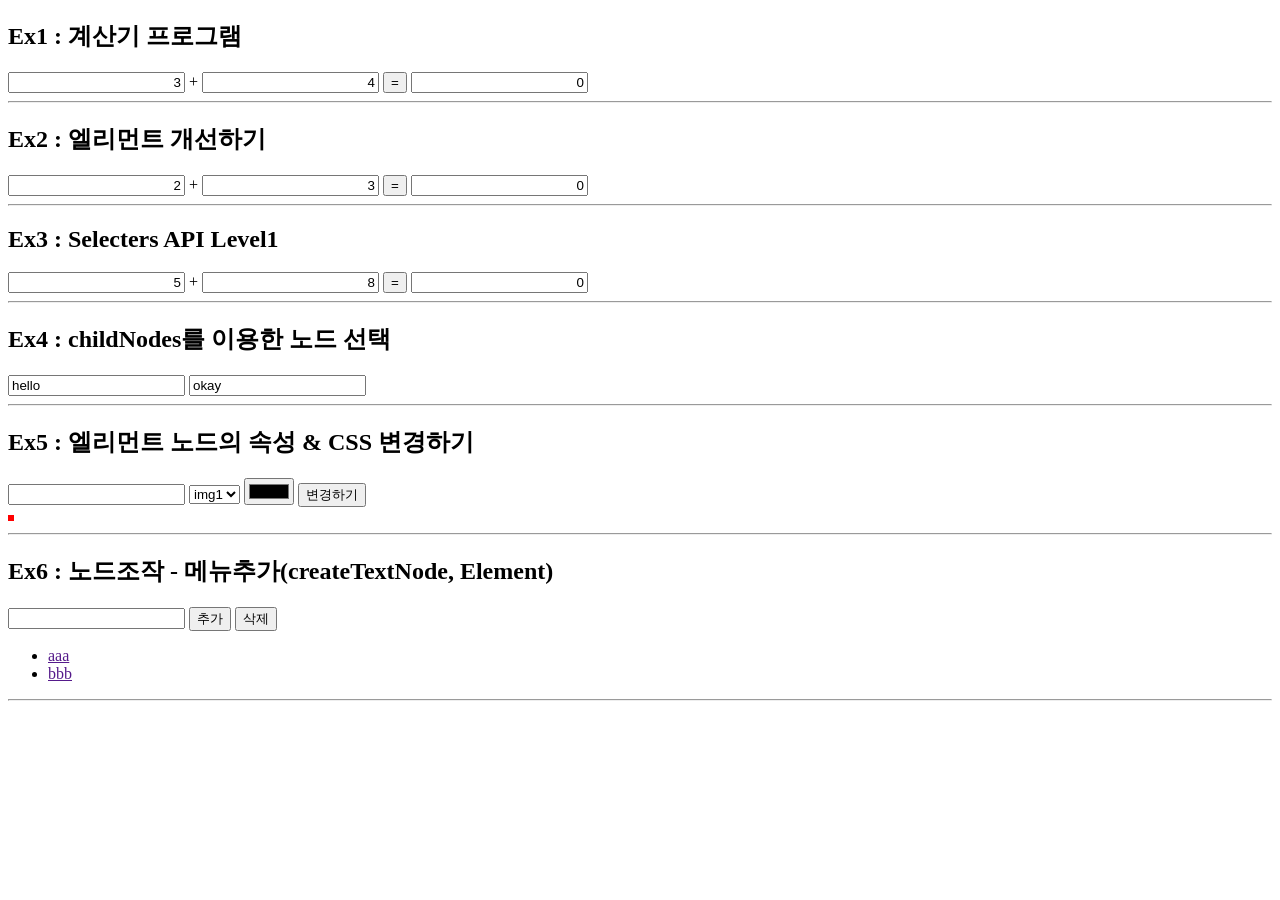
==== JavaScript/dom/javascript1-dom.html @ 4ce2f365 "210816 12:41" ====
<!DOCTYPE html>
<html lang="en">
<head>
    <meta charset="UTF-8">
    <meta http-equiv="X-UA-Compatible" content="IE=edge">
    <meta name="viewport" content="width=device-width, initial-scale=1.0">
    <title>Document</title>

    <script src="javascript1-dom.js" ></script>
</head>
<body>
    <section>
        <h1>Ex1 : 계산기 프로그램</h1>
        <div>
            <input id="txt-x" type="text" value="3" dir="rtl"/>
            +
            <input id="txt-y" type="text" value="4" dir="rtl"/>
            <input id="btn-add" type="button" value="=" />
            <input id="txt-sum" type="text" value="0" readonly dir="rtl"/>
        </div>
    </section>
    <hr />

    <section id="section2">
        <h1>Ex2 : 엘리먼트 개선하기</h1>
        <div>
            <input type="text" value="2" dir="rtl"/>
            +
            <input type="text" value="3" dir="rtl"/>
            <input type="button" value="=" />
            <input type="text" value="0" readonly dir="rtl"/>
        </div>
    </section>
    <hr />

    <section id="section3">
        <h1>Ex3 : Selecters API Level1 </h1>
        <div>
            <input type="text" value="5" dir="rtl"/>
            +
            <input type="text" value="8" dir="rtl"/>
            <input type="button" value="=" />
            <input type="text" value="0" readonly dir="rtl"/>
        </div>
    </section>
    <hr />

    <section id="section4">
        <h1>Ex4 : childNodes를 이용한 노드 선택 </h1>
        <div class = "box">
            <input />
            <input />
        </div>
    </section>
    <hr />

    <section id="section5">
        <h1>Ex5 : 엘리먼트 노드의 속성 & CSS 변경하기 </h1>
        <div>
            <input class="src-input" list="img-list"/>
            <datalist id="img-list">
                <option value="1.jpg">img1</option>
                <option value="2.jpg">img2</option>
                <option value="3.jpg">img3</option>
            </datalist>
            <select class="img-select">
                <option value="1.jpg">img1</option>
                <option value="2.jpg">img2</option>
                <option value="3.jpg">img3</option>
            </select>
            <input type="color" class="color-input">
            <input class="change-button" type="button" value="변경하기">
        </div>
        <div>
            <img class="img" style="border:3px solid red;"/>
        </div>
    </section>
    <hr />

    <section id="section6">
        <h1>Ex6 : 노드조작 - 메뉴추가(createTextNode, Element) </h1>
        <div>
            <input class="title-input" name="title"/>
            <input type="button" class="add-button" value="추가" />
            <input type="button" class="del-button" value="삭제" />
        </div>
        <ul class="menu-list">
            <li><a href="">aaa</a></li>
            <li><a href="">bbb</a></li>
        </ul>
    </section>
    <hr />
</body>
</html>
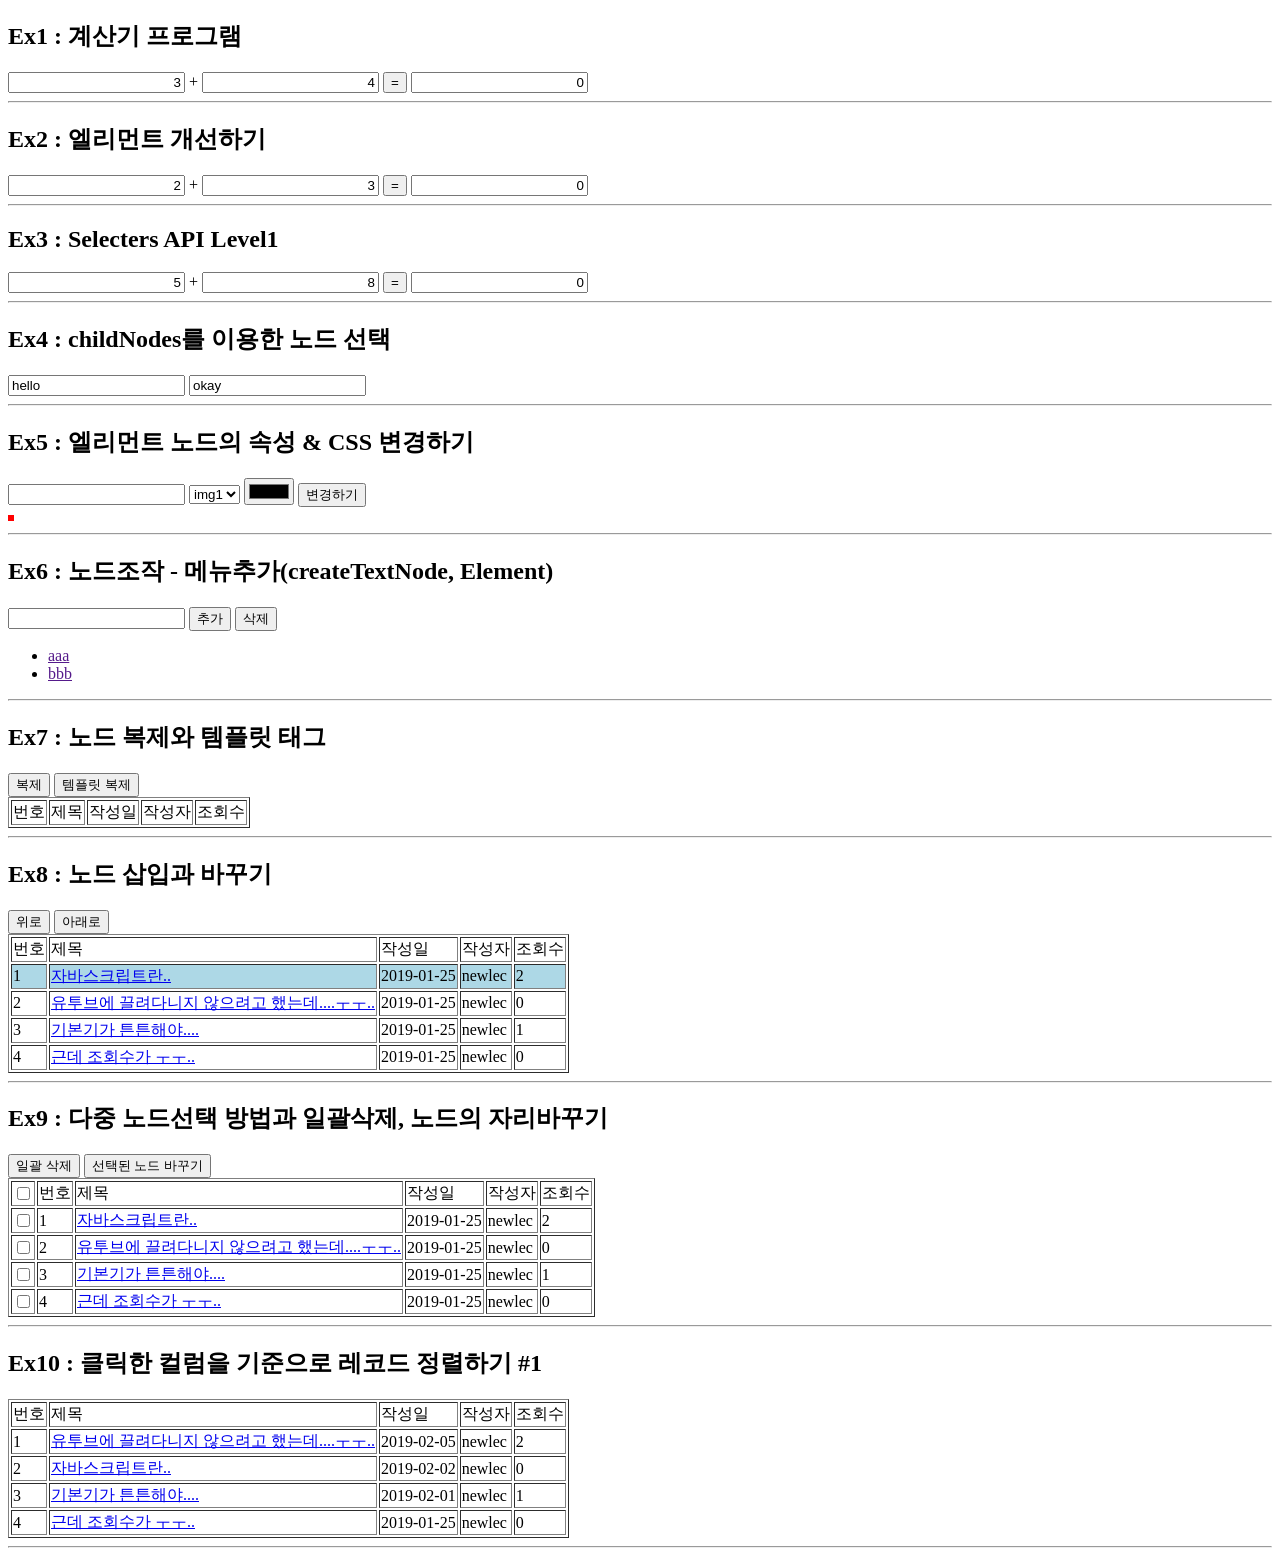
==== commit 5e72ab43: "210824 10:24" ====
--- a/JavaScript/dom/javascript1-dom.html
+++ b/JavaScript/dom/javascript1-dom.html
@@ -90,5 +90,224 @@
         </ul>
     </section>
     <hr />
+
+    <section id="section7">
+        <h1>Ex7 : 노드 복제와 템플릿 태그</h1>
+        <div>                
+            <input type="button" class="clone-button" value="복제" />                
+            <input type="button" class="template-button" value="템플릿 복제" />
+        </div>
+        <template>
+            <tr>
+                <td></td>
+                <td><a href=""></a></td>
+                <td></td>
+                <td></td>
+                <td></td>
+            </tr>
+        </template>
+        <table border="1" class="notice-list">
+            <thead>
+                <tr>
+                    <td>번호</td>
+                    <td>제목</td>
+                    <td>작성일</td>
+                    <td>작성자</td>
+                    <td>조회수</td>
+                </tr>
+            </thead>
+            <tbody>
+                <!-- <tr>
+                    <td>1</td>
+                    <td><a href="1">자바스크립트란..</a></td>
+                    <td>2019-01-25</td>
+                    <td>newlec</td>
+                    <td>2</td>
+                </tr>
+                <tr>
+                    <td>2</td>
+                    <td><a href="2">유투브에 끌려다니지 않으려고 했는데....ㅜㅜ..</a></td>
+                    <td>2019-01-25</td>
+                    <td>newlec</td>
+                    <td>0</td>
+                </tr>
+                <tr>                        
+                    <td>3</td>
+                    <td><a href="3">기본기가 튼튼해야....</a></td>
+                    <td>2019-01-25</td>
+                    <td>newlec</td>
+                    <td>1</td>
+                </tr>
+                <tr>
+                    <td>4</td>
+                    <td><a href="4">근데 조회수가 ㅜㅜ..</a></td>
+                    <td>2019-01-25</td>
+                    <td>newlec</td>
+                    <td>0</td>
+                </tr> -->
+            </tbody>
+        </table>
+    </section>
+    <hr />
+
+    <section id="section8">
+        <h1>Ex8 : 노드 삽입과 바꾸기</h1>            
+        <div>                
+            <input type="button" class="up-button" value="위로" />                
+            <input type="button" class="down-button" value="아래로" />
+        </div>
+        <table border="1" class="notice-list">
+            <thead>
+                <tr>
+                    <td>번호</td>
+                    <td>제목</td>
+                    <td>작성일</td>
+                    <td>작성자</td>
+                    <td>조회수</td>
+                </tr>
+            </thead>
+            <tbody>
+                <tr style="background: lightblue;">
+                    <td>1</td>
+                    <td><a href="1">자바스크립트란..</a></td>
+                    <td>2019-01-25</td>
+                    <td>newlec</td>
+                    <td>2</td>
+                </tr>
+                <tr>
+                    <td>2</td>
+                    <td><a href="2">유투브에 끌려다니지 않으려고 했는데....ㅜㅜ..</a></td>
+                    <td>2019-01-25</td>
+                    <td>newlec</td>
+                    <td>0</td>
+                </tr>
+                <tr>                        
+                    <td>3</td>
+                    <td><a href="3">기본기가 튼튼해야....</a></td>
+                    <td>2019-01-25</td>
+                    <td>newlec</td>
+                    <td>1</td>
+                </tr>
+                <tr>
+                    <td>4</td>
+                    <td><a href="4">근데 조회수가 ㅜㅜ..</a></td>
+                    <td>2019-01-25</td>
+                    <td>newlec</td>
+                    <td>0</td>
+                </tr>
+            </tbody>
+        </table>
+    </section>
+    <hr />
+
+    <section id="section9">
+        <h1>Ex9 : 다중 노드선택 방법과 일괄삭제, 노드의 자리바꾸기</h1>    
+        <div>                
+            <input type="button" class="del-button" value="일괄 삭제" />
+            <input type="button" class="swap-button" value="선택된 노드 바꾸기" />
+        </div>
+        <table border="1" class="notice-list">
+            <thead>
+                <tr>
+                    <td><input class="overall-checkbox" type="checkbox"></td>
+                    <td>번호</td>
+                    <td>제목</td>
+                    <td>작성일</td>
+                    <td>작성자</td>
+                    <td>조회수</td>
+                </tr>
+            </thead>
+            <tbody>
+                <tr>
+                    <td><input type="checkbox"></td>
+                    <td>1</td>
+                    <td><a href="1">자바스크립트란..</a></td>
+                    <td>2019-01-25</td>
+                    <td>newlec</td>
+                    <td>2</td>
+                </tr>
+                <tr>
+                    <td><input type="checkbox"></td>
+                    <td>2</td>
+                    <td><a href="2">유투브에 끌려다니지 않으려고 했는데....ㅜㅜ..</a></td>
+                    <td>2019-01-25</td>
+                    <td>newlec</td>
+                    <td>0</td>
+                </tr>
+                <tr>
+                    <td><input type="checkbox"></td>
+                    <td>3</td>
+                    <td><a href="3">기본기가 튼튼해야....</a></td>
+                    <td>2019-01-25</td>
+                    <td>newlec</td>
+                    <td>1</td>
+                </tr>
+                <tr>
+                    <td><input type="checkbox"></td>
+                    <td>4</td>
+                    <td><a href="4">근데 조회수가 ㅜㅜ..</a></td>
+                    <td>2019-01-25</td>
+                    <td>newlec</td>
+                    <td>0</td>
+                </tr>
+            </tbody>
+        </table>
+    </section>
+    <hr /> 
+
+    <section id="section10">
+        <h1>Ex10 : 클릭한 컬럼을 기준으로 레코드 정렬하기 #1</h1>  
+        <template>
+            <tr>
+                <td></td>
+                <td><a href=""></a></td>
+                <td></td>
+                <td></td>
+                <td></td>
+            </tr>
+        </template>
+        <table border="1" class="notice-list">
+            <thead>
+                <tr>
+                    <td class="id">번호</td>
+                    <td class="title">제목</td>
+                    <td class="reg-date">작성일</td>
+                    <td class="writer-id">작성자</td>
+                    <td class="hit">조회수</td>
+                </tr>
+            </thead>
+            <tbody>
+                <!-- <tr>                        
+                    <td>1</td>
+                    <td><a href="1">자바스크립트란..</a></td>
+                    <td>2019-02-03</td>
+                    <td>newlec</td>
+                    <td>2</td>
+                </tr>
+                <tr>
+                    <td>2</td>
+                    <td><a href="2">유투브에 끌려다니지 않으려고 했는데....ㅜㅜ..</a></td>
+                    <td>2019-02-02</td>
+                    <td>newlec</td>
+                    <td>0</td>
+                </tr>
+                <tr>
+                    <td>3</td>
+                    <td><a href="3">기본기가 튼튼해야....</a></td>
+                    <td>2019-02-01</td>
+                    <td>newlec</td>
+                    <td>1</td>
+                </tr>
+                <tr>
+                    <td>4</td>
+                    <td><a href="4">근데 조회수가 ㅜㅜ..</a></td>
+                    <td>2019-01-25</td>
+                    <td>newlec</td>
+                    <td>0</td>
+                </tr> -->
+            </tbody>
+        </table>
+    </section>
+    <hr /> 
 </body>
 </html>
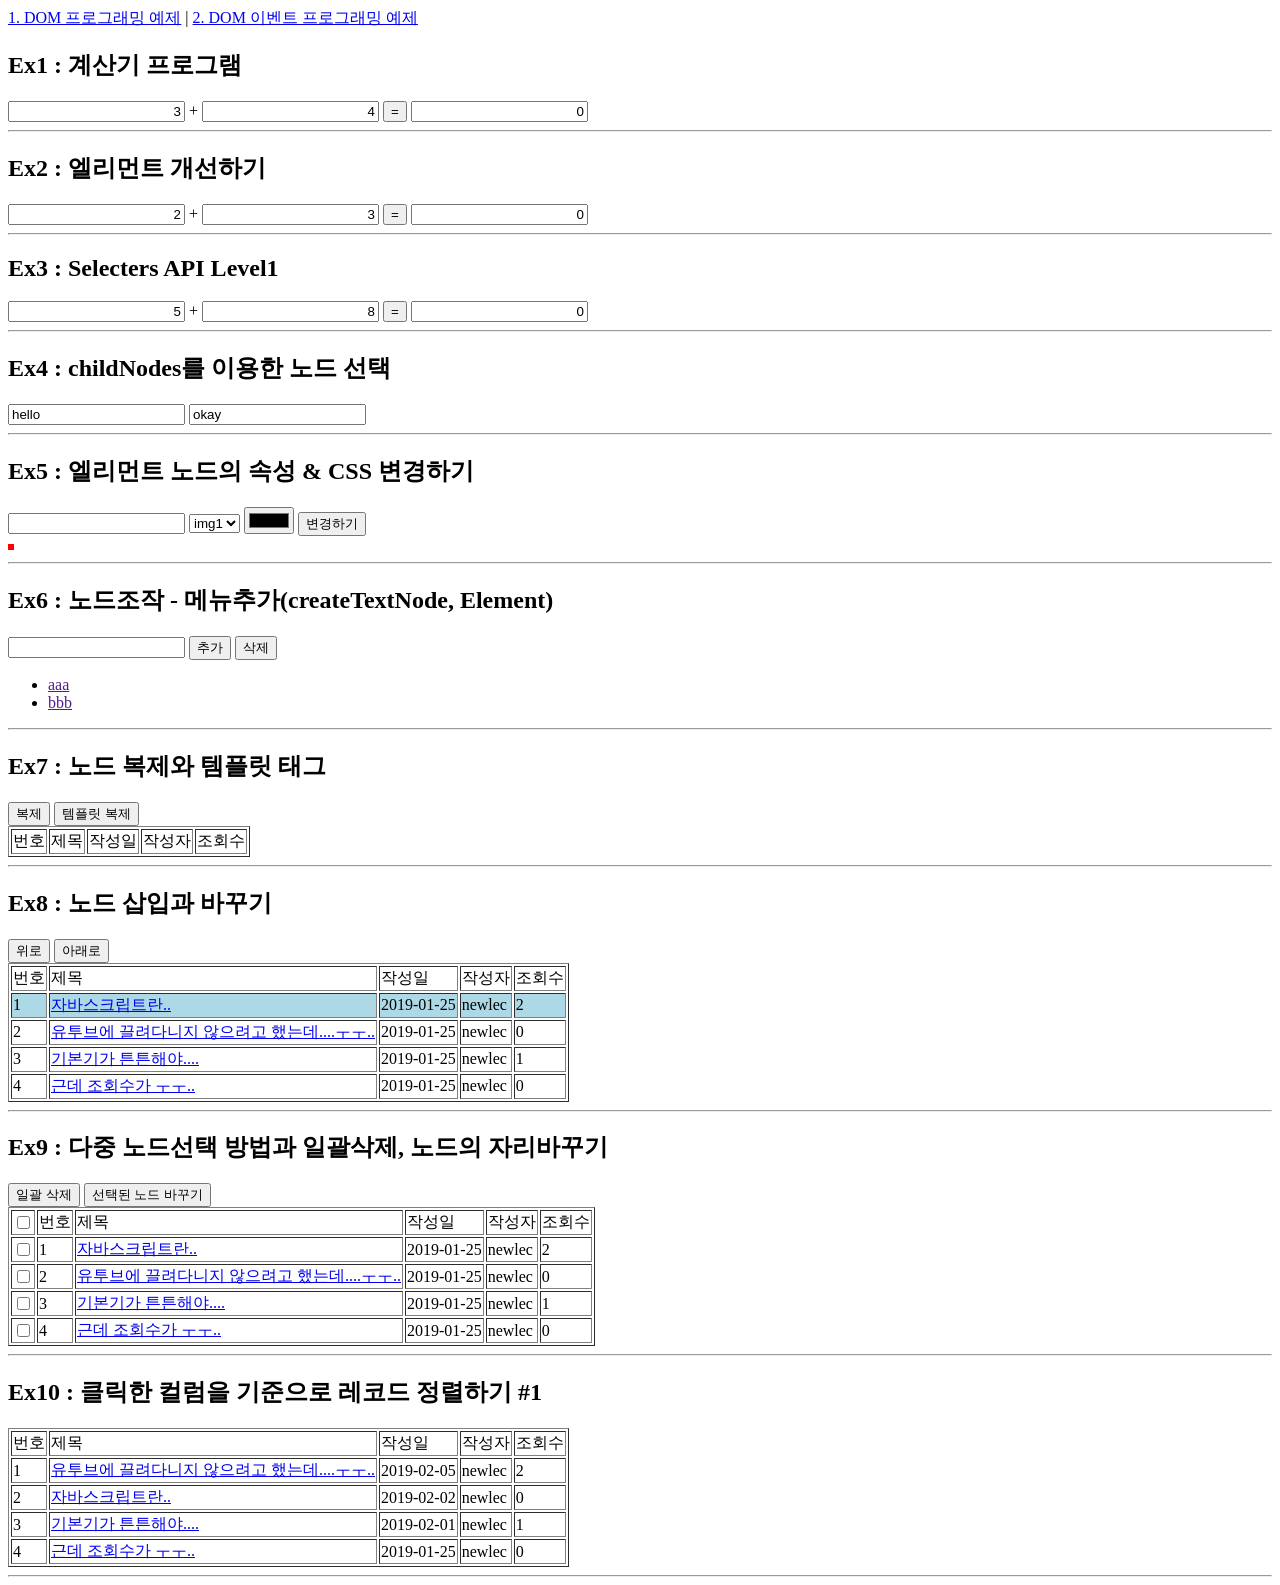
==== commit 1c976a31: "210824 14:35" ====
--- a/JavaScript/dom/javascript1-dom.html
+++ b/JavaScript/dom/javascript1-dom.html
@@ -9,6 +9,11 @@
     <script src="javascript1-dom.js" ></script>
 </head>
 <body>
+    <nav>
+        <a href="javascript1-dom.html">1. DOM 프로그래밍 예제</a>
+        <span>|</span>
+        <a href="javascript2-event.html">2. DOM 이벤트 프로그래밍 예제</a>
+    </nav>
     <section>
         <h1>Ex1 : 계산기 프로그램</h1>
         <div>
